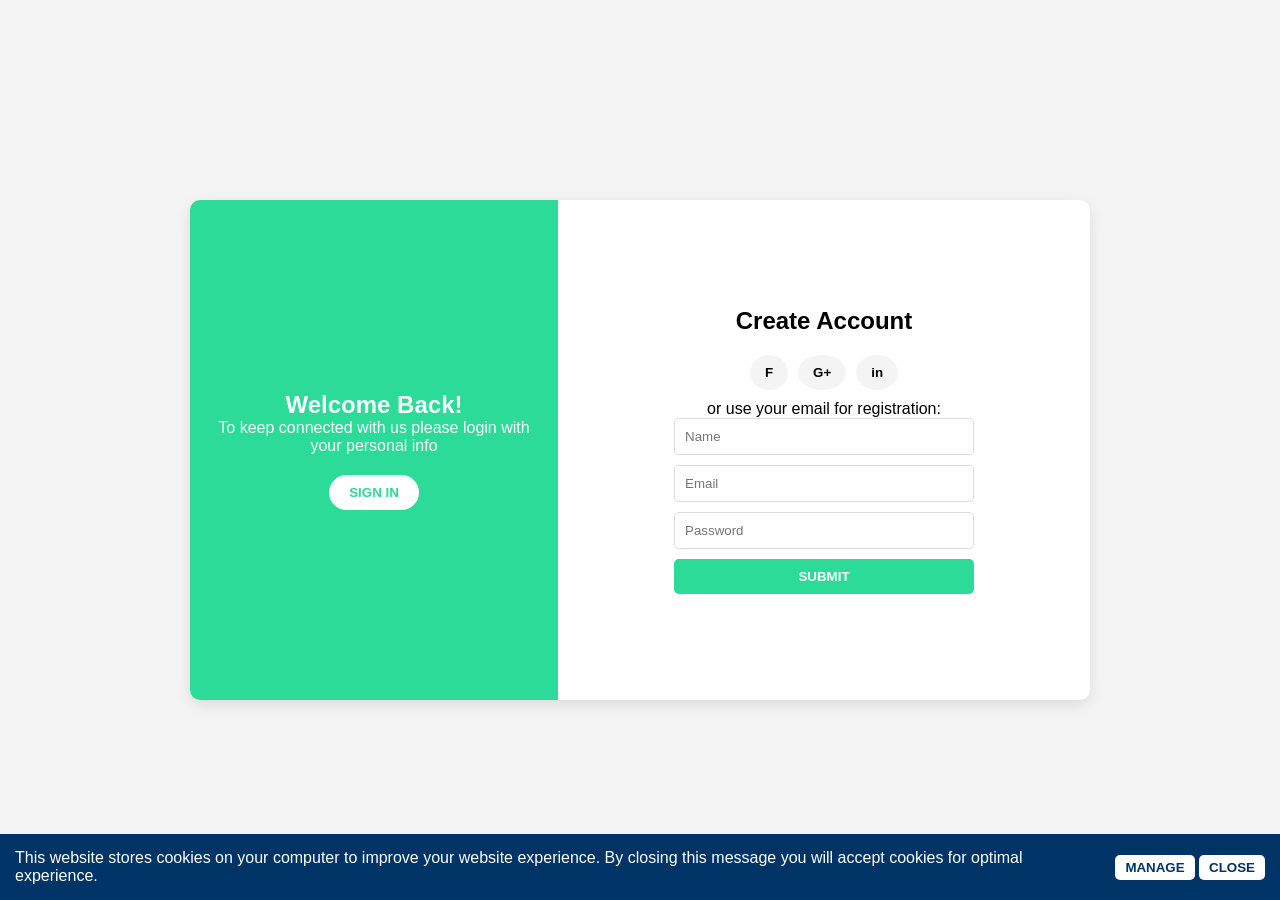
==== login.html @ bee9476c "login added" ====
<!DOCTYPE html>
<html lang="en">
<head>
    <meta charset="UTF-8">
    <meta name="viewport" content="width=device-width, initial-scale=1.0">
    <title>Login and Signup</title>
    <link rel="stylesheet" href="login.css">
</head>
<body>
    <div class="container">
        <div class="welcome-section">
            <h2>Welcome Back!</h2>
            <p>To keep connected with us please login with your personal info</p>
            <button type="button" class="sign-in-btn" id="sign-in">SIGN IN</button>
            
        </div>
        <div class="create-account-section">
            <h2>Create Account</h2>
            <div class="social-buttons">
                <button>F</button>
                <button>G+</button>
                <button>in</button>
            </div>
            <p>or use your email for registration:</p>
            <form>
                <input type="text" placeholder="Name" required>
                <input type="email" placeholder="Email" required>
                <input type="password" placeholder="Password" required>
                <button type="submit">SUBMIT</button>
            </form>
        </div>
    </div>
    <div class="cookie-banner">
        <p>This website stores cookies on your computer to improve your website experience. By closing this message you will accept cookies for optimal experience.</p>
        <div>
            <button id="manage-btn">MANAGE</button>
            <button id="close-btn">CLOSE</button>
        </div>
    </div>
    <script src="login.js"></script>
</body>
</html>
---- login.css ----
* {
    margin: 0;
    padding: 0;
    box-sizing: border-box;
    font-family: Arial, sans-serif;
}

body {
    display: flex;
    justify-content: center;
    align-items: center;
    height: 100vh;
    background-color: #f4f4f4;
}

.container {
    display: flex;
    width: 900px;
    height: 500px;
    background-color: #fff;
    border-radius: 10px;
    overflow: hidden;
    box-shadow: 0 5px 15px rgba(0, 0, 0, 0.1);
}

.welcome-section {
    background-color: #2bdb97;
    color: #fff;
    flex: 1;
    display: flex;
    flex-direction: column;
    justify-content: center;
    align-items: center;
    text-align: center;
    padding: 20px;
}

.welcome-section button {
    background-color: #fff;
    color: #2bdb97;
    padding: 10px 20px;
    border: none;
    border-radius: 20px;
    cursor: pointer;
    font-weight: bold;
    margin-top: 20px;
}

.create-account-section {
    flex: 1.5;
    display: flex;
    flex-direction: column;
    justify-content: center;
    align-items: center;
    padding: 20px;
}

.create-account-section h2 {
    margin-bottom: 20px;
}

.create-account-section .social-buttons {
    display: flex;
    gap: 10px;
    margin-bottom: 10px;
}

.create-account-section .social-buttons button {
    background-color: #f4f4f4;
    padding: 10px 15px;
    border: none;
    border-radius: 50%;
    cursor: pointer;
    font-weight: bold;
}

.create-account-section form {
    display: flex;
    flex-direction: column;
    width: 100%;
    max-width: 300px;
    gap: 10px;
}

.create-account-section form input {
    padding: 10px;
    border: 1px solid #ddd;
    border-radius: 5px;
}

.create-account-section form button {
    background-color: #2bdb97;
    color: #fff;
    padding: 10px;
    border: none;
    border-radius: 5px;
    cursor: pointer;
    font-weight: bold;
}

.cookie-banner {
    position: fixed;
    bottom: 0;
    left: 0;
    width: 100%;
    background-color: #003366;
    color: #fff;
    padding: 15px;
    display: flex;
    justify-content: space-between;
    align-items: center;
    z-index: 1000;
}

.cookie-banner p {
    flex: 1;
    margin-right: 20px;
}

.cookie-banner button {
    background-color: #fff;
    color: #003366;
    padding: 5px 10px;
    border: none;
    border-radius: 5px;
    cursor: pointer;
    font-weight: bold;
}
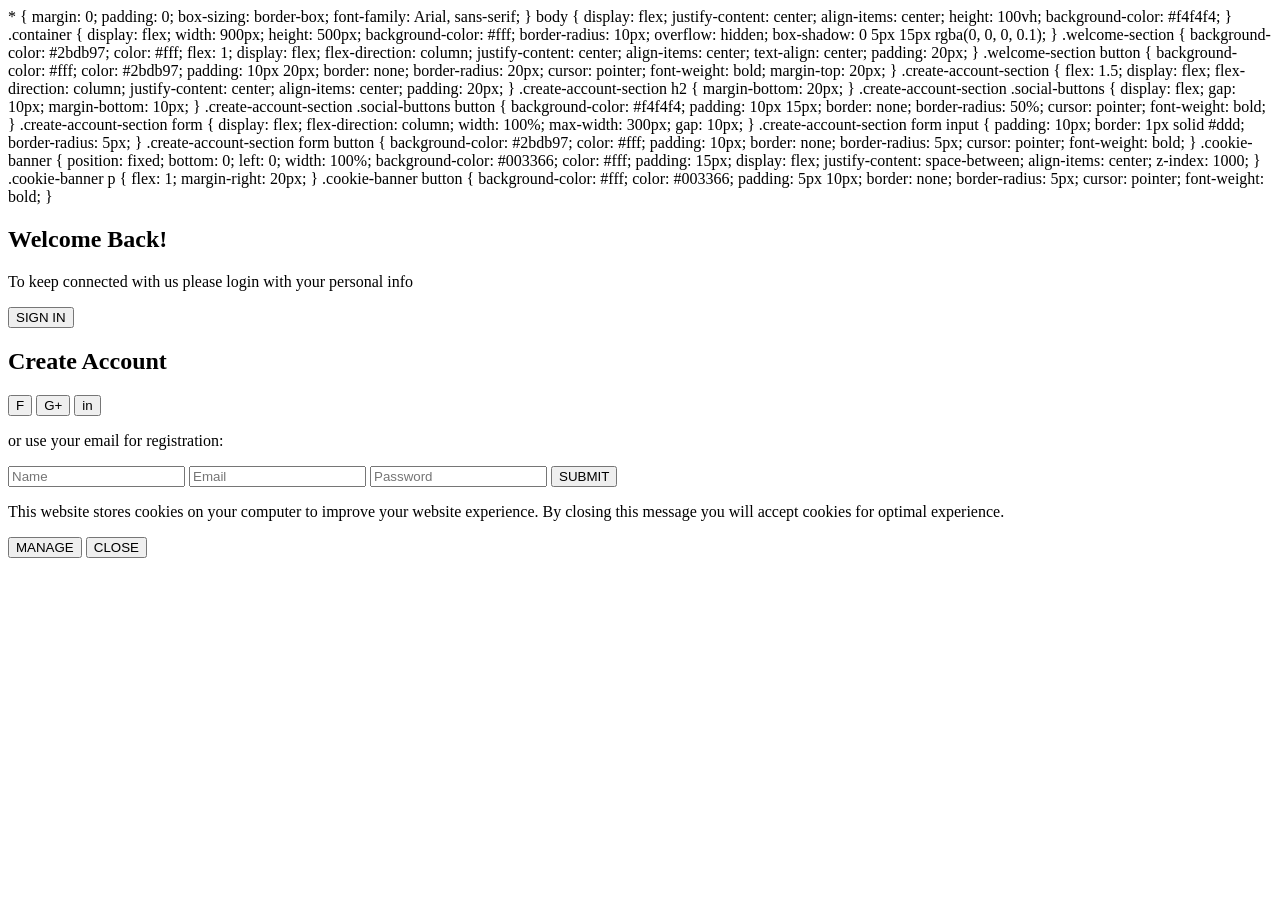
==== commit c33f4400: "login html and css combined" ====
--- a/login.html
+++ b/login.html
@@ -4,7 +4,137 @@
     <meta charset="UTF-8">
     <meta name="viewport" content="width=device-width, initial-scale=1.0">
     <title>Login and Signup</title>
-    <link rel="stylesheet" href="login.css">
+    <styles>
+        * {
+            margin: 0;
+            padding: 0;
+            box-sizing: border-box;
+            font-family: Arial, sans-serif;
+        }
+        
+        body {
+            display: flex;
+            justify-content: center;
+            align-items: center;
+            height: 100vh;
+            background-color: #f4f4f4;
+        }
+        
+        .container {
+            display: flex;
+            width: 900px;
+            height: 500px;
+            background-color: #fff;
+            border-radius: 10px;
+            overflow: hidden;
+            box-shadow: 0 5px 15px rgba(0, 0, 0, 0.1);
+        }
+        
+        .welcome-section {
+            background-color: #2bdb97;
+            color: #fff;
+            flex: 1;
+            display: flex;
+            flex-direction: column;
+            justify-content: center;
+            align-items: center;
+            text-align: center;
+            padding: 20px;
+        }
+        
+        .welcome-section button {
+            background-color: #fff;
+            color: #2bdb97;
+            padding: 10px 20px;
+            border: none;
+            border-radius: 20px;
+            cursor: pointer;
+            font-weight: bold;
+            margin-top: 20px;
+        }
+        
+        .create-account-section {
+            flex: 1.5;
+            display: flex;
+            flex-direction: column;
+            justify-content: center;
+            align-items: center;
+            padding: 20px;
+        }
+        
+        .create-account-section h2 {
+            margin-bottom: 20px;
+        }
+        
+        .create-account-section .social-buttons {
+            display: flex;
+            gap: 10px;
+            margin-bottom: 10px;
+        }
+        
+        .create-account-section .social-buttons button {
+            background-color: #f4f4f4;
+            padding: 10px 15px;
+            border: none;
+            border-radius: 50%;
+            cursor: pointer;
+            font-weight: bold;
+        }
+        
+        .create-account-section form {
+            display: flex;
+            flex-direction: column;
+            width: 100%;
+            max-width: 300px;
+            gap: 10px;
+        }
+        
+        .create-account-section form input {
+            padding: 10px;
+            border: 1px solid #ddd;
+            border-radius: 5px;
+        }
+        
+        .create-account-section form button {
+            background-color: #2bdb97;
+            color: #fff;
+            padding: 10px;
+            border: none;
+            border-radius: 5px;
+            cursor: pointer;
+            font-weight: bold;
+        }
+        
+        .cookie-banner {
+            position: fixed;
+            bottom: 0;
+            left: 0;
+            width: 100%;
+            background-color: #003366;
+            color: #fff;
+            padding: 15px;
+            display: flex;
+            justify-content: space-between;
+            align-items: center;
+            z-index: 1000;
+        }
+        
+        .cookie-banner p {
+            flex: 1;
+            margin-right: 20px;
+        }
+        
+        .cookie-banner button {
+            background-color: #fff;
+            color: #003366;
+            padding: 5px 10px;
+            border: none;
+            border-radius: 5px;
+            cursor: pointer;
+            font-weight: bold;
+        }
+        
+    </styles>
 </head>
 <body>
     <div class="container">
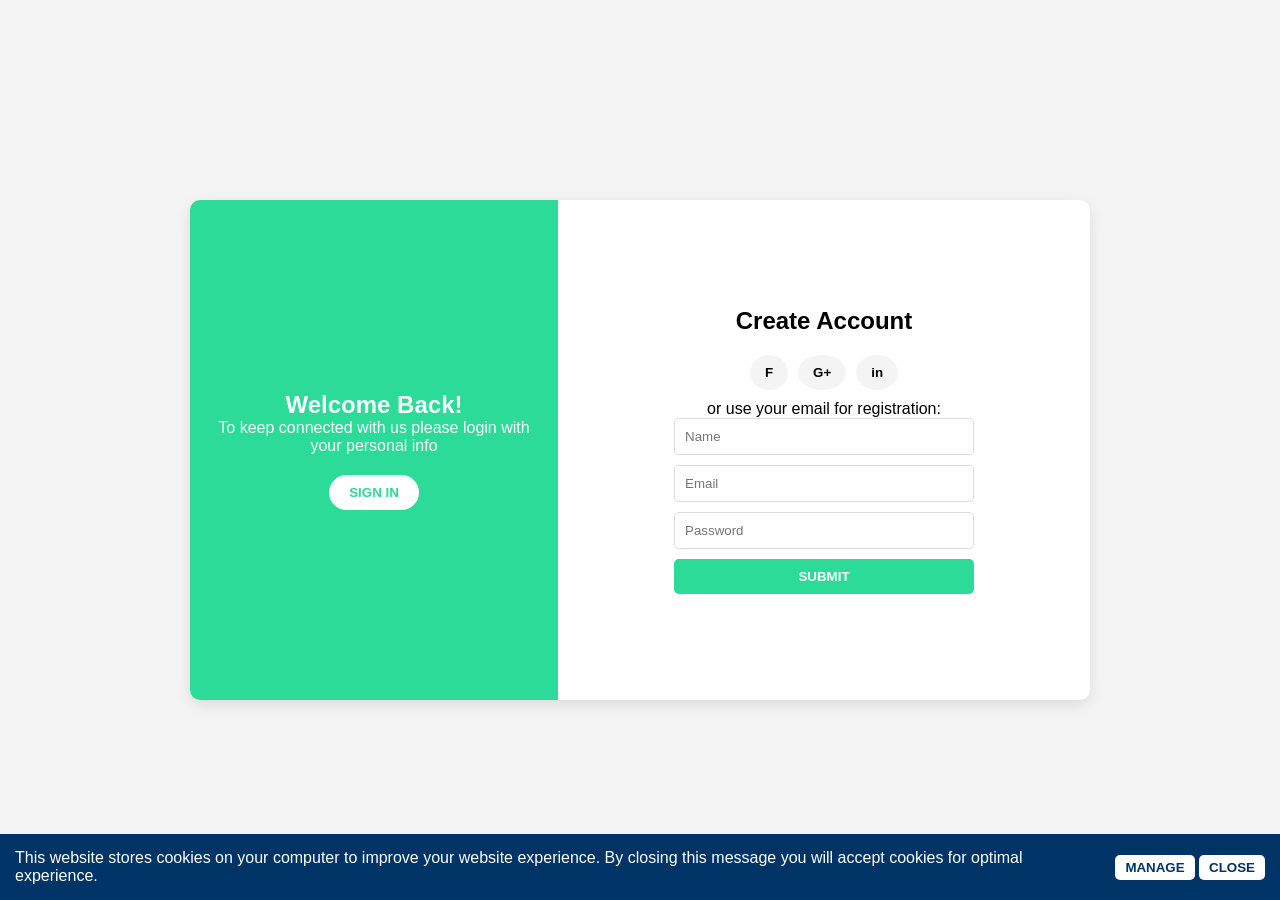
==== commit ab99c4f6: "applied navigation" ====
--- a/login.html
+++ b/login.html
@@ -4,7 +4,7 @@
     <meta charset="UTF-8">
     <meta name="viewport" content="width=device-width, initial-scale=1.0">
     <title>Login and Signup</title>
-    <styles>
+    <style>
         * {
             margin: 0;
             padding: 0;
@@ -134,7 +134,7 @@
             font-weight: bold;
         }
         
-    </styles>
+    </style>
 </head>
 <body>
     <div class="container">
